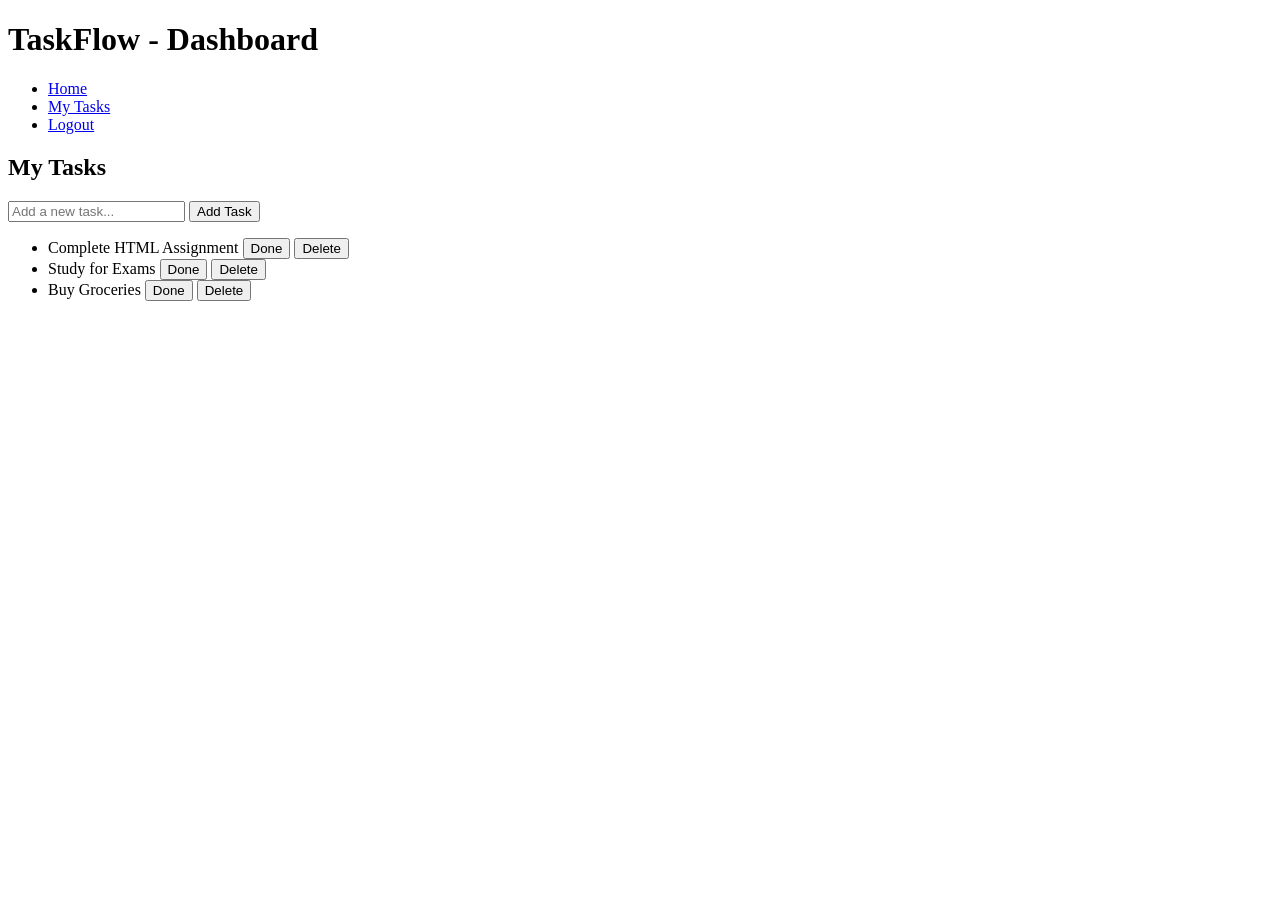
==== dashboard.html @ 245db51f "my manual taskflow" ====
<!DOCTYPE html>
<html lang="en">
<head>
    <meta charset="UTF-8">
    <meta name="viewport" content="width=device-width, initial-scale=1.0">
    <title>TaskFlow - Dashboard</title>
</head>
<body>
    <header>
        <h1>TaskFlow - Dashboard</h1>
        <nav>
            <ul>
                <li><a href="index.html">Home</a></li>
                <li><a href="dashboard.html">My Tasks</a></li>
                <li><a href="login.html">Logout</a></li>
            </ul>
        </nav>
    </header>
    <main>
        <h2>My Tasks</h2>
        <form>
            <input type="text" placeholder="Add a new task..." required>
            <button type="submit">Add Task</button>
        </form>
        <ul>
            <li>Complete HTML Assignment <button>Done</button> <button>Delete</button></li>
            <li>Study for Exams <button>Done</button> <button>Delete</button></li>
            <li>Buy Groceries <button>Done</button> <button>Delete</button></li>
        </ul>
    </main>
</body>
</html>
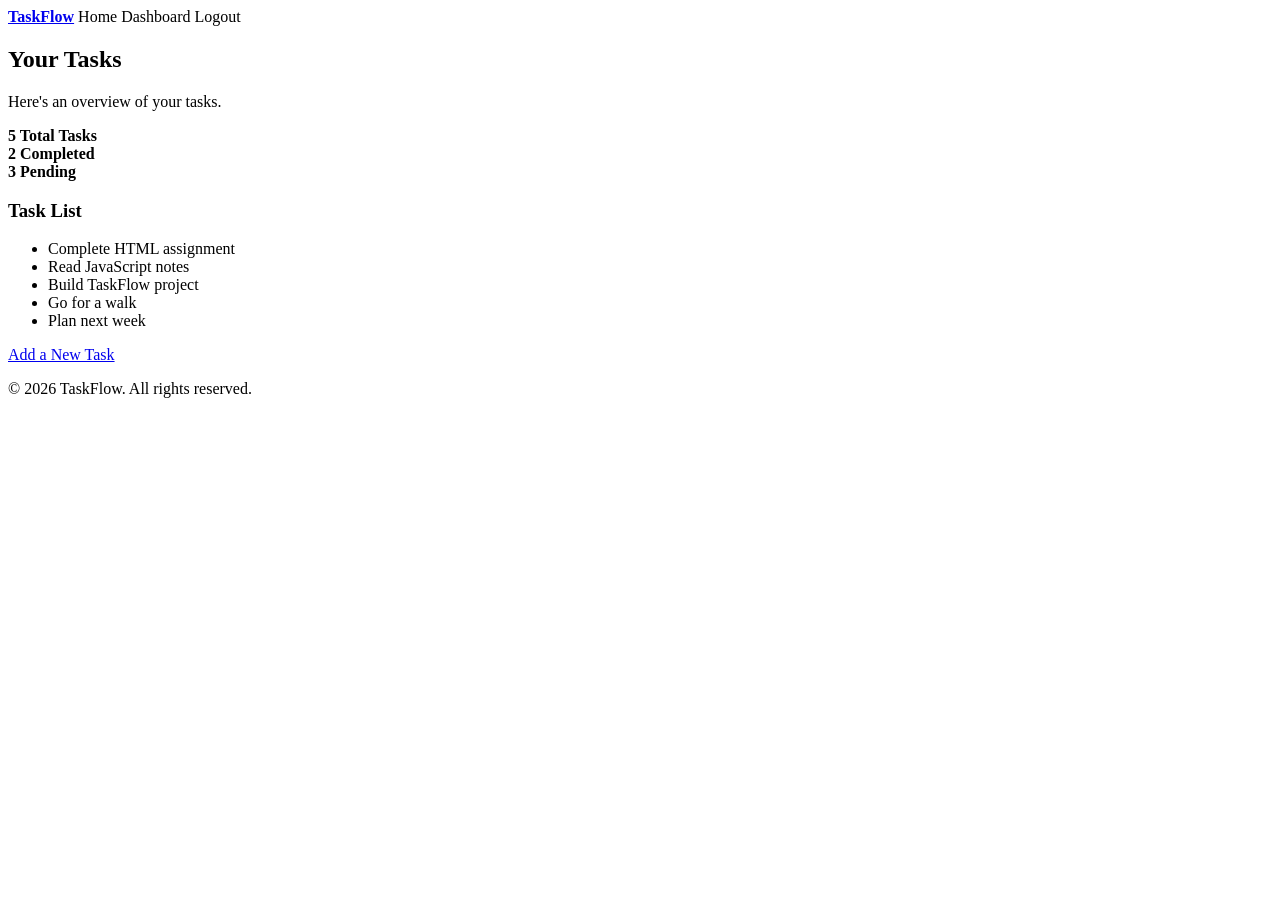
==== commit d417061e: "Update dashboard.html" ====
--- a/dashboard.html
+++ b/dashboard.html
@@ -1,32 +1,19 @@
-<!DOCTYPE html>
-<html lang="en">
-<head>
-    <meta charset="UTF-8">
-    <meta name="viewport" content="width=device-width, initial-scale=1.0">
-    <title>TaskFlow - Dashboard</title>
-</head>
-<body>
-    <header>
-        <h1>TaskFlow - Dashboard</h1>
-        <nav>
-            <ul>
-                <li><a href="index.html">Home</a></li>
-                <li><a href="dashboard.html">My Tasks</a></li>
-                <li><a href="login.html">Logout</a></li>
-            </ul>
-        </nav>
-    </header>
-    <main>
-        <h2>My Tasks</h2>
-        <form>
-            <input type="text" placeholder="Add a new task..." required>
-            <button type="submit">Add Task</button>
-        </form>
-        <ul>
-            <li>Complete HTML Assignment <button>Done</button> <button>Delete</button></li>
-            <li>Study for Exams <button>Done</button> <button>Delete</button></li>
-            <li>Buy Groceries <button>Done</button> <button>Delete</button></li>
-        </ul>
-    </main>
-</body>
-</html>+<!DOCTYPE html>
+<html>
+<body>
+<a href="index.html"><b>TaskFlow</b></a> Home Dashboard Logout
+<h2>Your Tasks</h2>
+<p>Here's an overview of your tasks.</p>
+<b>5 Total Tasks</b><br><b>2 Completed</b><br><b>3 Pending</b>
+<h3>Task List</h3>
+<ul>
+<li>Complete HTML assignment</li>
+<li>Read JavaScript notes</li>
+<li>Build TaskFlow project</li>
+<li>Go for a walk</li>
+<li>Plan next week</li>
+</ul>
+<a href="#">Add a New Task</a>
+<p>© 2026 TaskFlow. All rights reserved.</p>
+</body>
+</html>
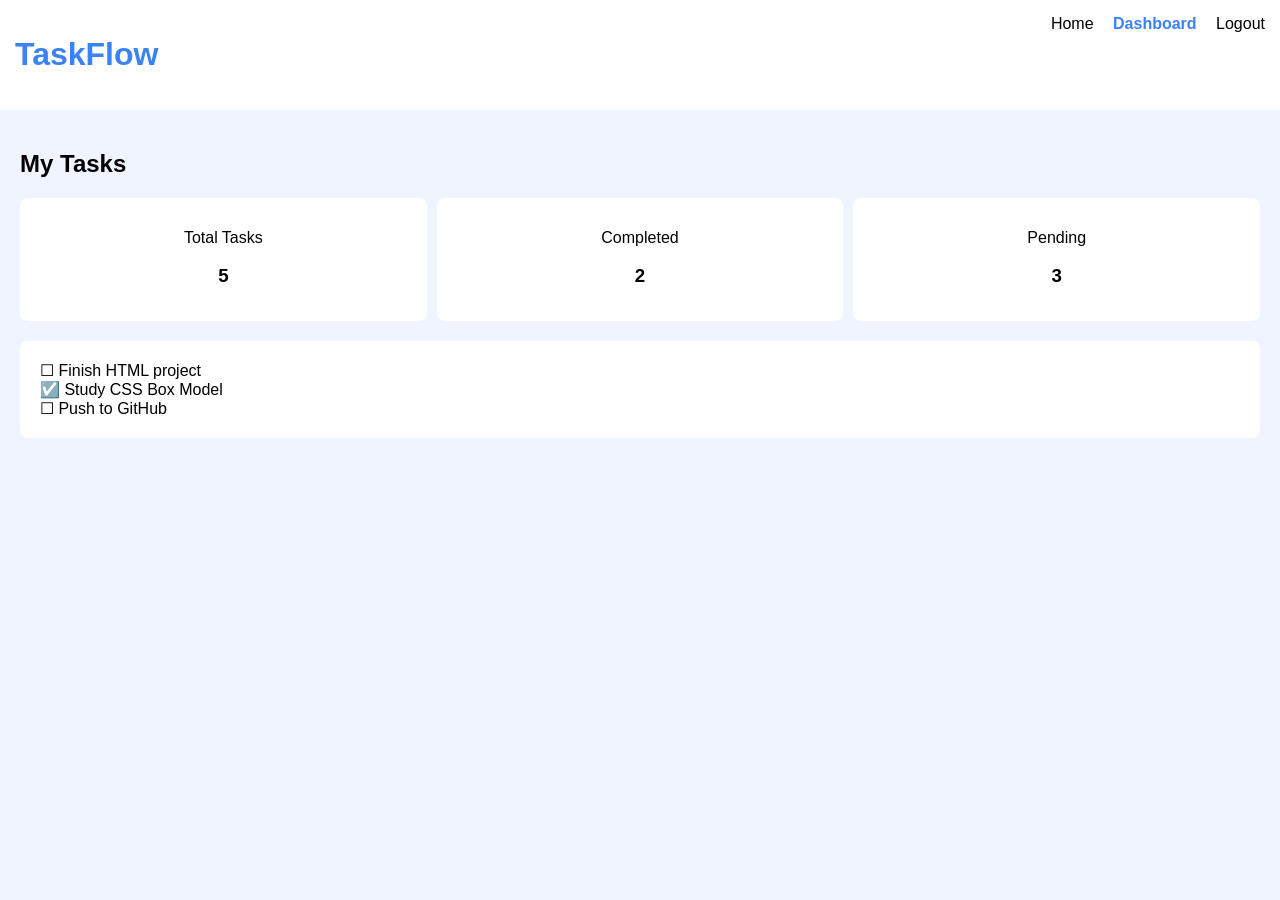
==== commit f0adcbfe: "Week 6 - add css and link to all pages - August" ====
--- a/dashboard.html
+++ b/dashboard.html
@@ -1,19 +1,31 @@
-<!DOCTYPE html>
-<html>
-<body>
-<a href="index.html"><b>TaskFlow</b></a> Home Dashboard Logout
-<h2>Your Tasks</h2>
-<p>Here's an overview of your tasks.</p>
-<b>5 Total Tasks</b><br><b>2 Completed</b><br><b>3 Pending</b>
-<h3>Task List</h3>
-<ul>
-<li>Complete HTML assignment</li>
-<li>Read JavaScript notes</li>
-<li>Build TaskFlow project</li>
-<li>Go for a walk</li>
-<li>Plan next week</li>
-</ul>
-<a href="#">Add a New Task</a>
-<p>© 2026 TaskFlow. All rights reserved.</p>
-</body>
-</html>
+<!DOCTYPE html>
+<html>
+<head>
+  <link rel="stylesheet" href="style.css">
+  <title>Dashboard - TaskFlow</title>
+</head>
+<body>
+<header>
+  <h1>TaskFlow</h1>
+  <div>
+    <a href="index.html">Home</a>
+    <a href="dashboard.html" class="active">Dashboard</a>
+    <a href="login.html">Logout</a>
+  </div>
+</header>
+
+<div class="main">
+  <h2>My Tasks</h2>
+  <div class="stats">
+    <div class="stat-box"><p>Total Tasks</p><h3>5</h3></div>
+    <div class="stat-box"><p>Completed</p><h3>2</h3></div>
+    <div class="stat-box"><p>Pending</p><h3>3</h3></div>
+  </div>
+  <ul class="task-list">
+    <li>☐ Finish HTML project</li>
+    <li>☑️ Study CSS Box Model</li>
+    <li>☐ Push to GitHub</li>
+  </ul>
+</div>
+</body>
+</html>
--- a/style.css
+++ b/style.css
@@ -0,0 +1,80 @@
+/* TaskFlow - August TaskFlow Project - Week 6 */
+body {
+  margin: 0;
+  font-family: Arial, sans-serif;
+  background-color: #f0f4ff;
+}
+header {
+  background: white;
+  padding: 15px;
+  display: flex;
+  justify-content: space-between;
+}
+header h1 {
+  color: #3b82f6;
+}
+header a {
+  margin-left: 15px;
+  text-decoration: none;
+  color: black;
+}
+header a.active {
+  color: #3b82f6;
+  font-weight: bold;
+}
+.main {
+  padding: 20px;
+}
+.hero {
+  background: white;
+  padding: 30px;
+  border-radius: 10px;
+  text-align: center;
+  margin-top: 30px;
+}
+.btn {
+  background: #3b82f6;
+  color: white;
+  padding: 10px 20px;
+  text-decoration: none;
+  border-radius: 5px;
+  display: inline-block;
+}
+.card {
+  background: white;
+  width: 350px;
+  margin: 40px auto;
+  padding: 20px;
+  border-radius: 10px;
+}
+input {
+  width: 90%;
+  padding: 10px;
+  margin: 10px 0;
+}
+button {
+  background: #3b82f6;
+  color: white;
+  border: none;
+  padding: 10px;
+  width: 100%;
+  border-radius: 5px;
+}
+.stats {
+  display: flex;
+  gap: 10px;
+}
+.stat-box {
+  background: white;
+  padding: 15px;
+  flex: 1;
+  text-align: center;
+  border-radius: 8px;
+}
+.task-list {
+  background: white;
+  padding: 20px;
+  border-radius: 8px;
+  list-style: none;
+  margin-top: 20px;
+}
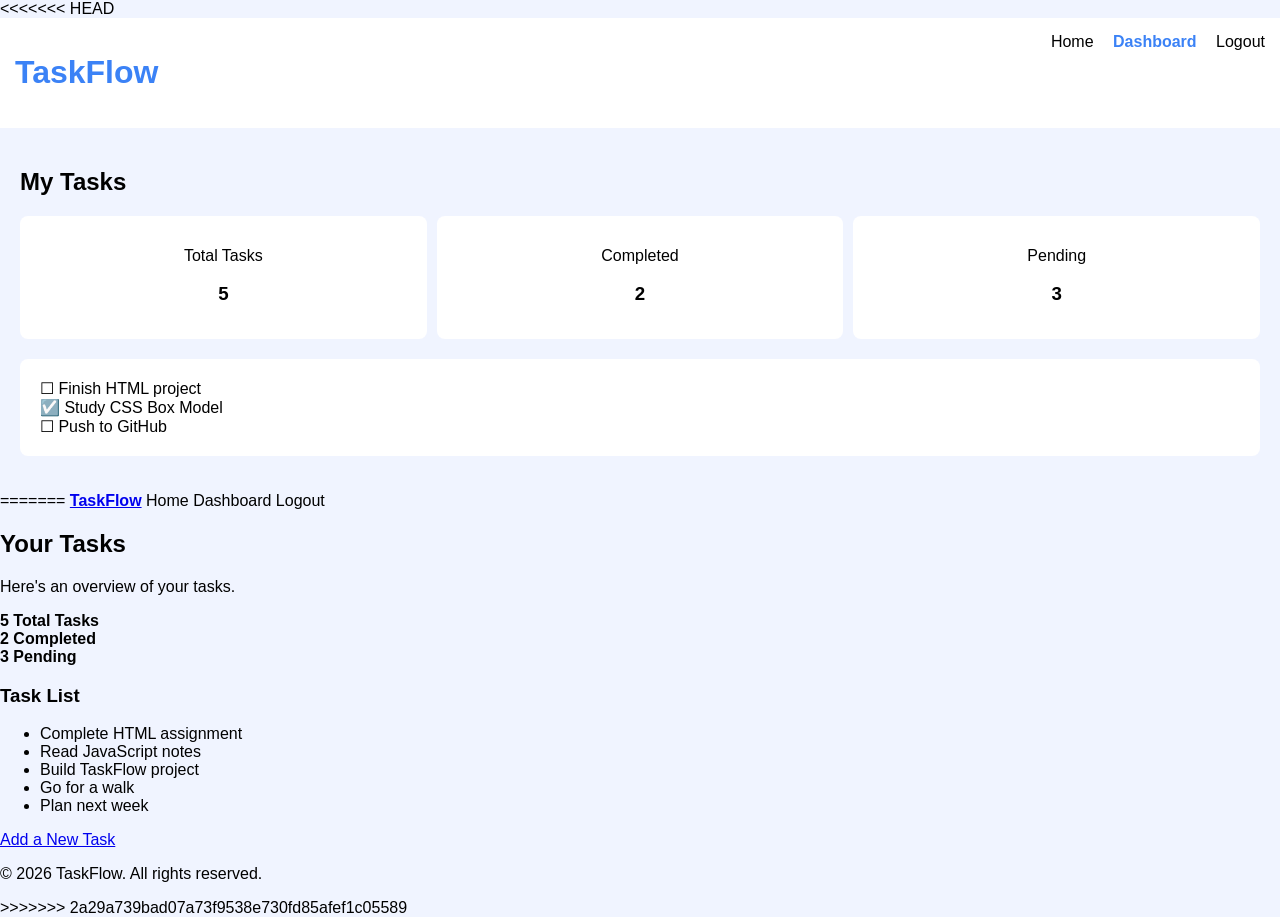
==== commit 6c0da2d4: "resolve conflicts - keep local html with css linked" ====
--- a/dashboard.html
+++ b/dashboard.html
@@ -1,3 +1,4 @@
+<<<<<<< HEAD
 <!DOCTYPE html>
 <html>
 <head>
@@ -28,4 +29,25 @@
   </ul>
 </div>
 </body>
-</html>+</html>
+=======
+<!DOCTYPE html>
+<html>
+<body>
+<a href="index.html"><b>TaskFlow</b></a> Home Dashboard Logout
+<h2>Your Tasks</h2>
+<p>Here's an overview of your tasks.</p>
+<b>5 Total Tasks</b><br><b>2 Completed</b><br><b>3 Pending</b>
+<h3>Task List</h3>
+<ul>
+<li>Complete HTML assignment</li>
+<li>Read JavaScript notes</li>
+<li>Build TaskFlow project</li>
+<li>Go for a walk</li>
+<li>Plan next week</li>
+</ul>
+<a href="#">Add a New Task</a>
+<p>© 2026 TaskFlow. All rights reserved.</p>
+</body>
+</html>
+>>>>>>> 2a29a739bad07a73f9538e730fd85afef1c05589
